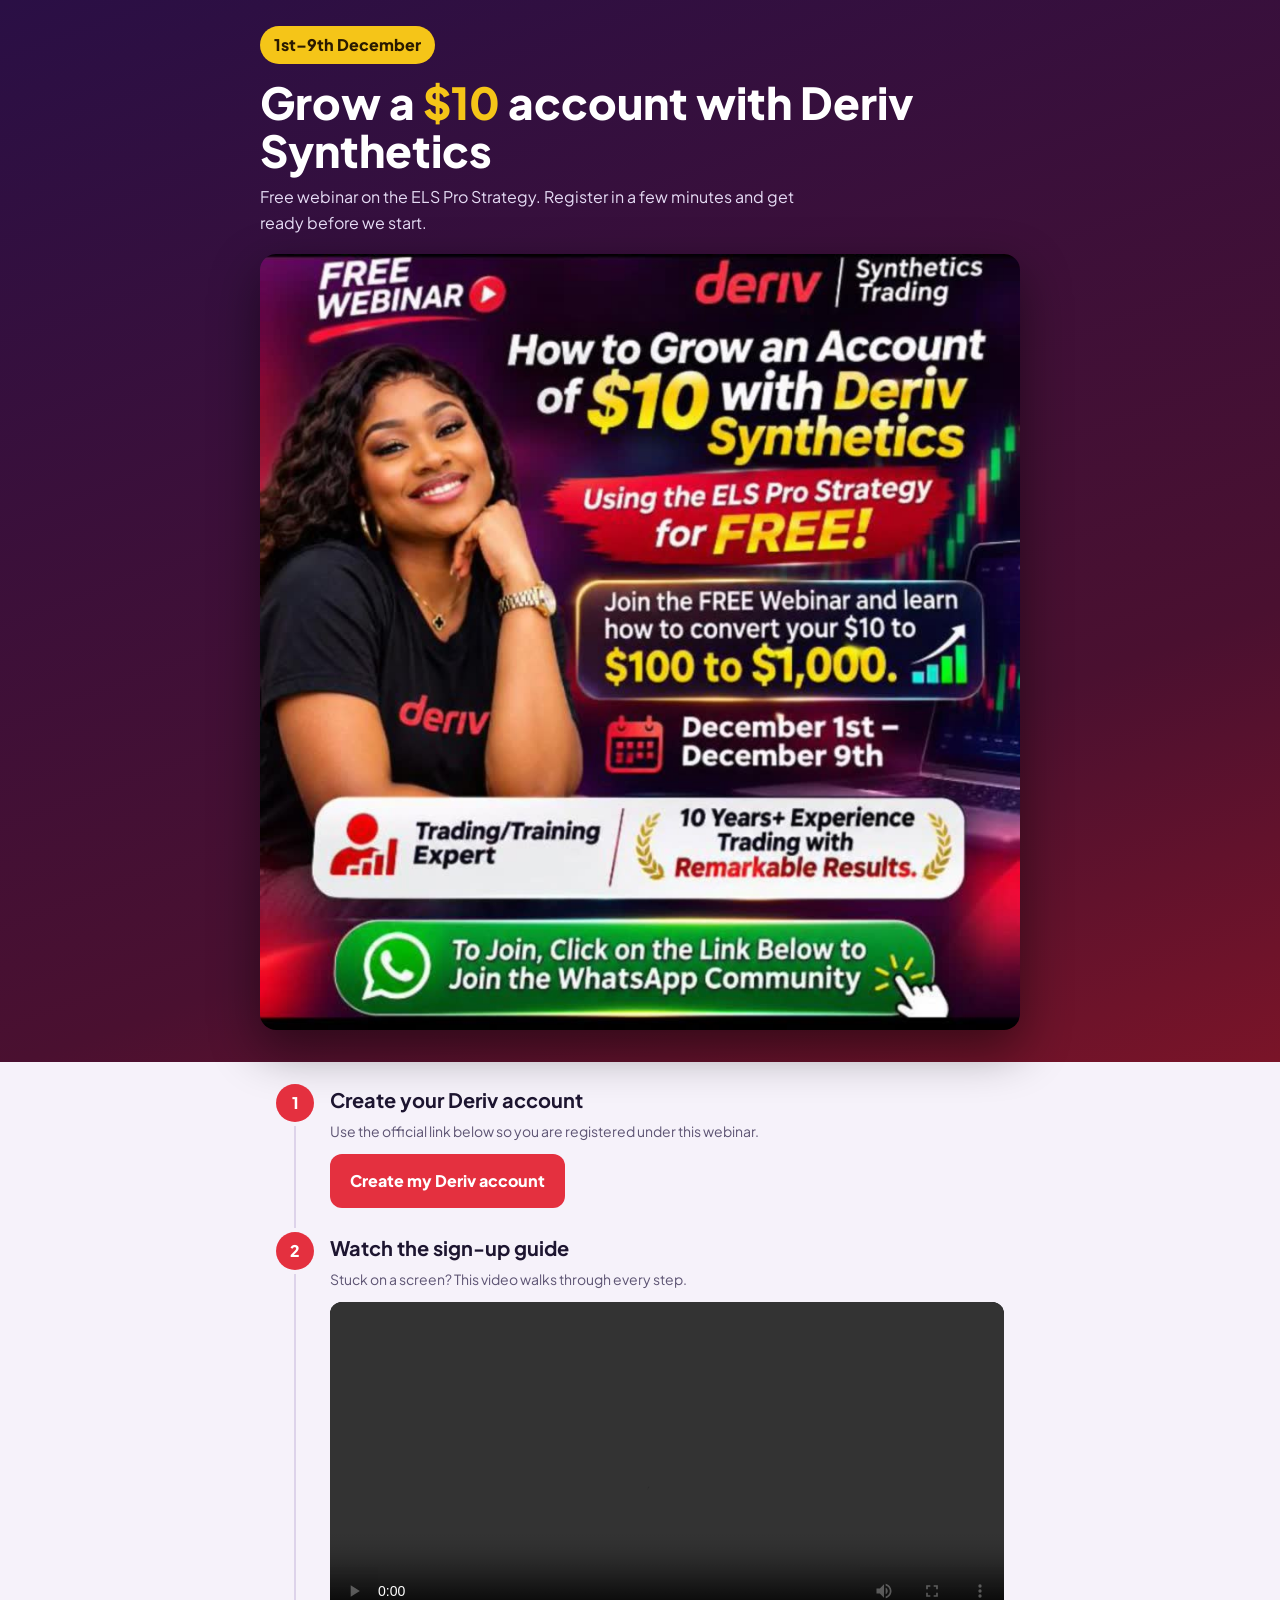
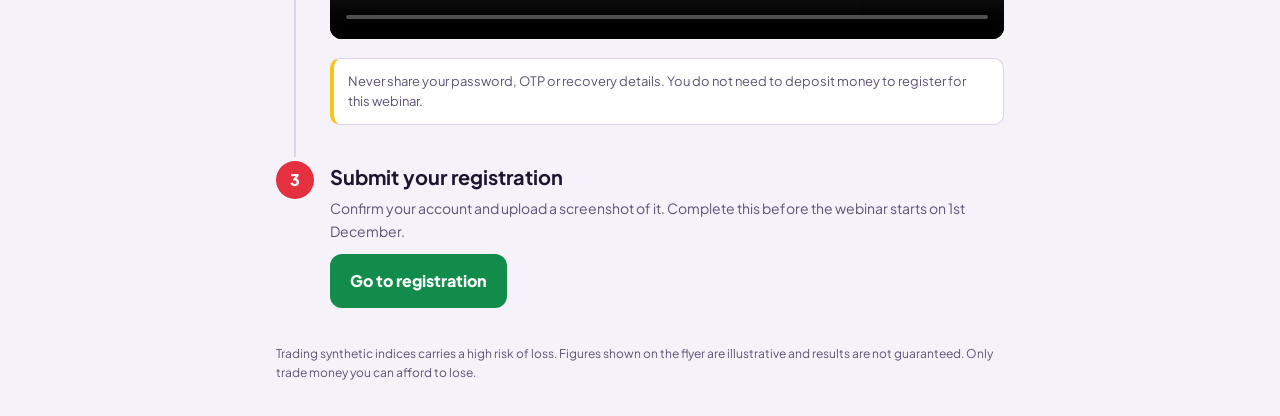
==== index.html @ f82a6b9a "Add files via upload" ====
<!doctype html><html lang="en"><head><meta charset="utf-8"><meta name="viewport" content="width=device-width, initial-scale=1, viewport-fit=cover"><link rel="stylesheet" href="https://fonts.googleapis.com/css2?family=Plus+Jakarta+Sans:wght@400;600;800&display=swap"><link rel="stylesheet" href="style.css"><title>Free Synthetics Webinar | Registration</title></head><body>
<header class="hero"><div class="in"><span class="date">1st–9th December</span>
<h1>Grow a <em>$10</em> account with Deriv Synthetics</h1>
<p>Free webinar on the ELS Pro Strategy. Register in a few minutes and get ready before we start.</p>
<img class="flyer" src="flyer.jpg" alt="Official flyer: Free webinar, How to Grow an Account of $10 with Deriv Synthetics, December 1st to 9th"></div></header>
<main><ol class="steps">
<li><h2>Create your Deriv account</h2><p class="sub">Use the official link below so you are registered under this webinar.</p><a class="btn" href="https://t.deriv.link?t=LGVWKPBXFGAL" target="_blank" rel="noopener">Create my Deriv account</a></li>
<li><h2>Watch the sign-up guide</h2><p class="sub">Stuck on a screen? This video walks through every step.</p><video controls playsinline preload="metadata" src="video.mp4"></video>
<div class="note">Never share your password, OTP or recovery details. You do not need to deposit money to register for this webinar.</div></li>
<li><h2>Submit your registration</h2><p class="sub">Confirm your account and upload a screenshot of it. Complete this before the webinar starts on 1st December.</p><a class="btn" style="background:var(--green)" href="register.html">Go to registration</a></li>
</ol></main><footer>Trading synthetic indices carries a high risk of loss. Figures shown on the flyer are illustrative and results are not guaranteed. Only trade money you can afford to lose.</footer></body></html>
---- style.css ----
:root{--bg:#f6f2fa;--card:#fff;--text:#1d1530;--muted:#5d5473;--line:#ddd3ea;--red:#e4303f;--gold:#f5c518;--green:#128c4a;box-sizing:border-box;padding-top:env(safe-area-inset-top,0px);padding-bottom:env(safe-area-inset-bottom,0px)}
@media (prefers-color-scheme:dark){:root:not([data-theme="light"]){--bg:#120a1f;--card:#1c1230;--text:#f3eefc;--muted:#b7aad0;--line:#3a2a58}}
:root[data-theme="dark"]{--bg:#120a1f;--card:#1c1230;--text:#f3eefc;--muted:#b7aad0;--line:#3a2a58}
*{box-sizing:border-box}
body{margin:0;background:var(--bg);color:var(--text);font-family:"Plus Jakarta Sans",system-ui,-apple-system,Segoe UI,Arial,sans-serif;line-height:1.6}
.hero{background:linear-gradient(160deg,#2a0f45,#4a1030 70%,#7a1428);color:#fff;padding:26px 18px 32px}
.in{max-width:760px;margin:auto}
.hero h1{font-size:clamp(28px,7vw,44px);line-height:1.1;margin:0 0 10px;font-weight:800}
.hero h1 em{font-style:normal;color:var(--gold)}
.hero p{margin:0 0 18px;color:#e6dcf5;max-width:560px}
.flyer{display:block;width:100%;border-radius:16px;box-shadow:0 18px 50px #0007}
.date{display:inline-block;background:var(--gold);color:#2a1a00;font-weight:800;padding:6px 14px;border-radius:999px;margin-bottom:14px}
main{max-width:760px;margin:auto;padding:22px 16px 36px}
.steps{list-style:none;margin:0;padding:0;counter-reset:s}
.steps>li{counter-increment:s;position:relative;padding:0 0 24px 54px}
.steps>li::before{content:counter(s);position:absolute;left:0;top:0;width:38px;height:38px;border-radius:50%;background:var(--red);color:#fff;font-weight:800;display:grid;place-items:center}
.steps>li::after{content:"";position:absolute;left:18px;top:42px;bottom:4px;width:2px;background:var(--line)}
.steps>li:last-child{padding-bottom:0}.steps>li:last-child::after{display:none}
h2{font-size:20px;margin:0 0 4px}.sub{color:var(--muted);font-size:14px;margin:0 0 12px}
.btn,button{display:inline-block;text-decoration:none;font:inherit;font-weight:800;padding:14px 20px;border-radius:12px;border:0;background:var(--red);color:#fff;text-align:center;cursor:pointer}
button.go{width:100%;background:var(--green);margin-top:16px}button:disabled{opacity:.6;cursor:wait}
video{width:100%;border-radius:12px;background:#000;max-height:520px}
.note{background:var(--card);border:1px solid var(--line);border-left:4px solid var(--gold);border-radius:10px;padding:12px 14px;font-size:13px;color:var(--muted);margin:12px 0}
form{background:var(--card);border:1px solid var(--line);border-radius:16px;padding:18px}
.g{display:grid;grid-template-columns:1fr 1fr;gap:14px}.full{grid-column:1/-1}
label{display:block;font-size:13px;font-weight:600;margin:0 0 6px}
input,select,textarea{width:100%;padding:12px;border-radius:10px;border:1px solid var(--line);background:var(--bg);color:var(--text);font:inherit;font-size:16px}
:focus-visible{outline:3px solid var(--gold);outline-offset:2px}
.chk{display:flex;gap:10px;align-items:flex-start;font-weight:400;font-size:13px;margin-top:12px}.chk input{width:auto;margin-top:4px}
#prev{display:none;max-width:160px;border-radius:10px;margin-top:10px;border:1px solid var(--line)}
#msg{color:#c0202e;font-weight:600;font-size:14px;margin:12px 0 0;min-height:1em}
.hp{position:absolute;left:-9999px}
.ok{text-align:center;padding:40px 10px}.tick{width:84px;height:84px;border-radius:50%;background:var(--green);color:#fff;font-size:46px;display:grid;place-items:center;margin:0 auto 16px}
footer{max-width:760px;margin:auto;padding:0 16px 34px;font-size:12px;color:var(--muted)}
@media(max-width:600px){.g{grid-template-columns:1fr}.full{grid-column:auto}}
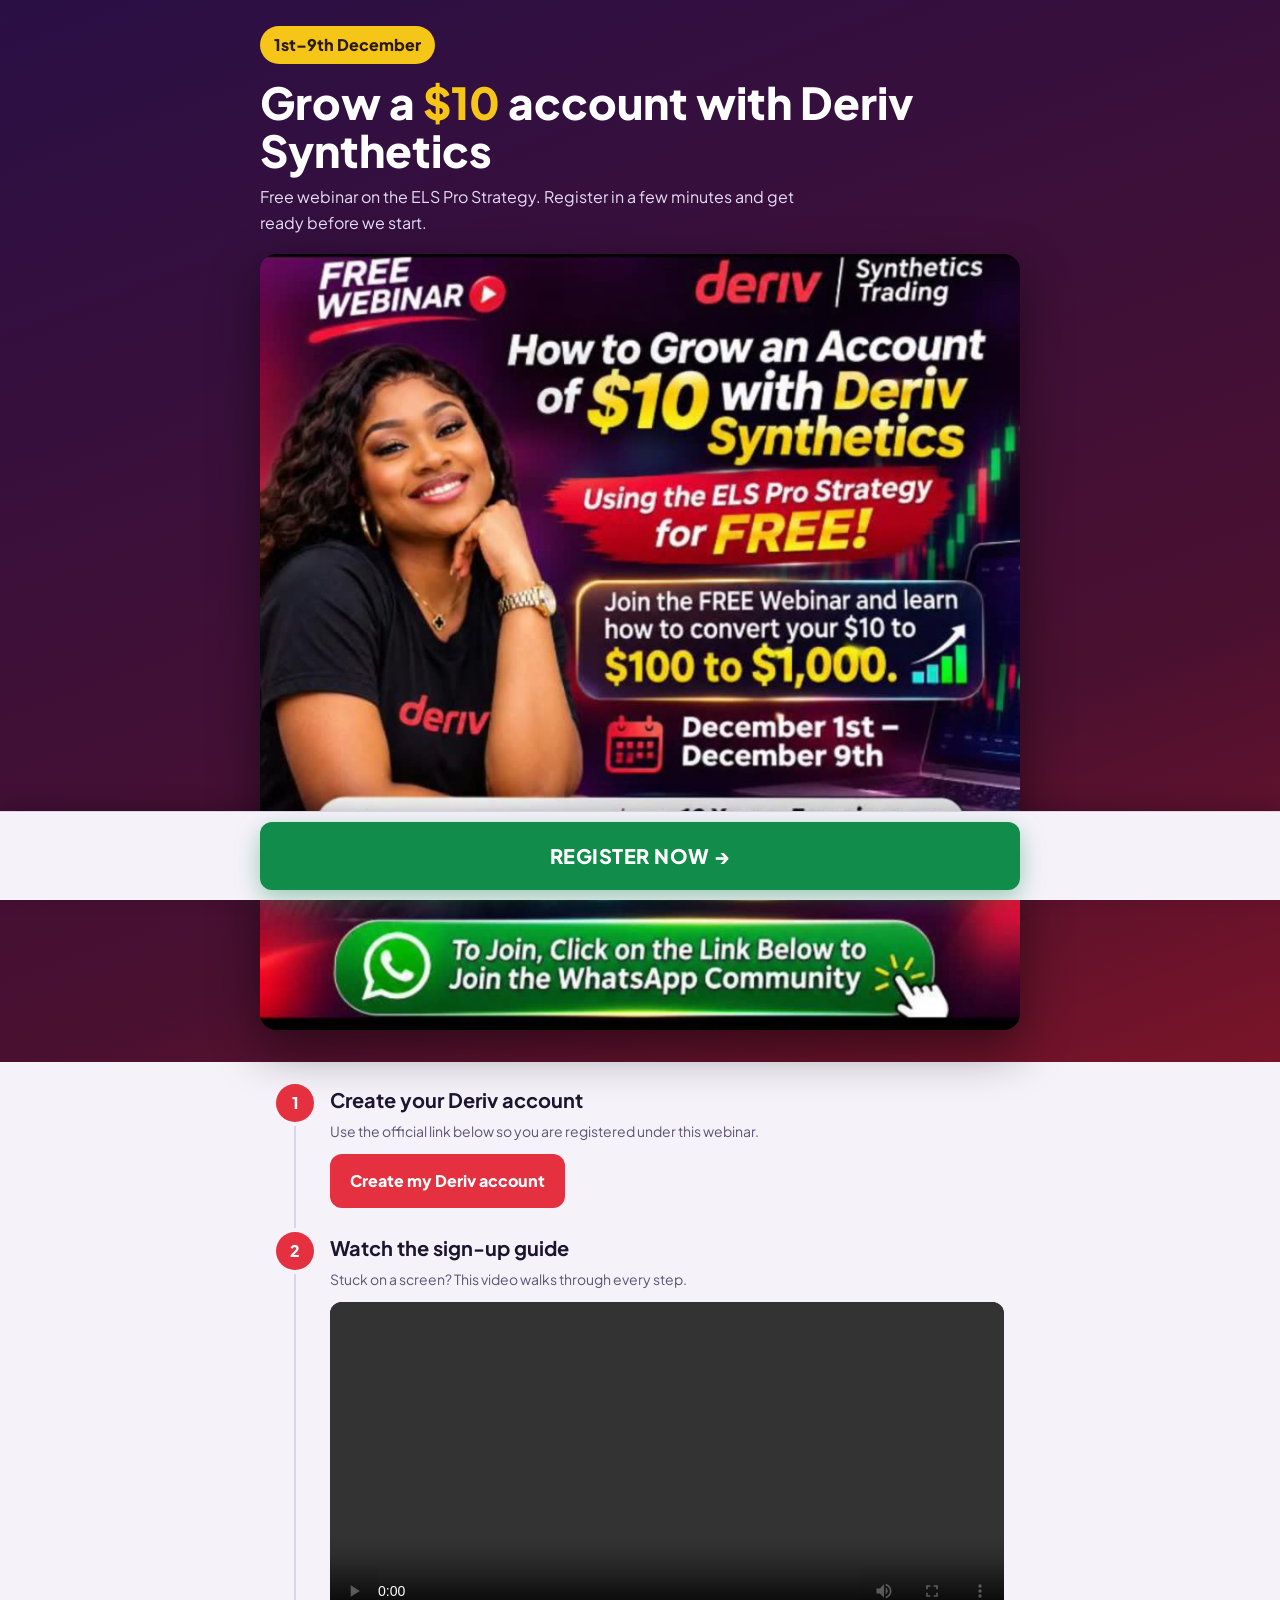
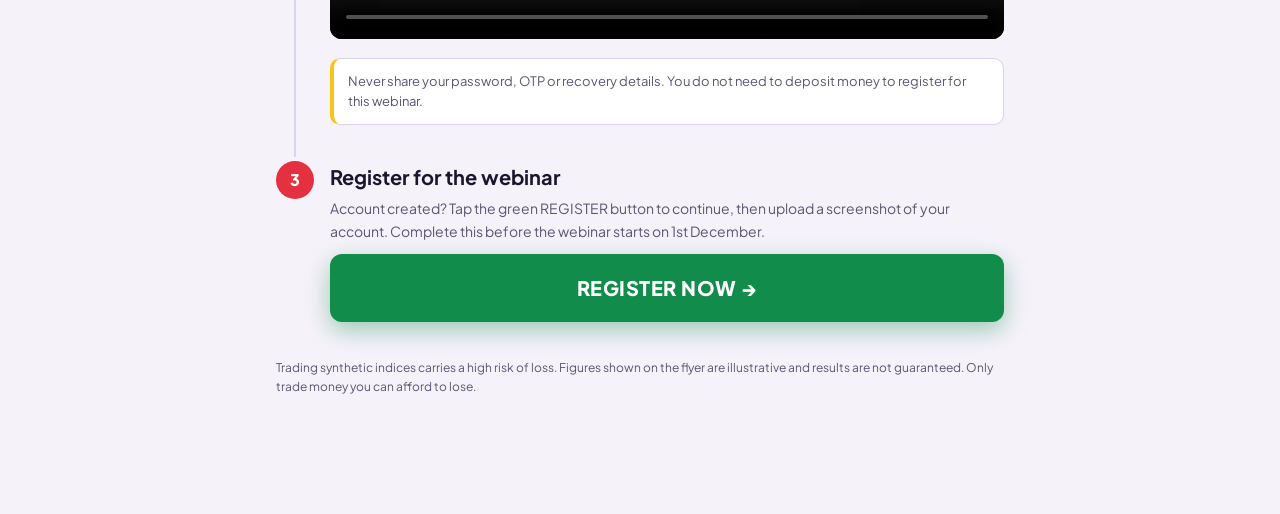
==== commit 56f7732d: "Add files via upload" ====
--- a/index.html
+++ b/index.html
@@ -7,5 +7,5 @@
 <li><h2>Create your Deriv account</h2><p class="sub">Use the official link below so you are registered under this webinar.</p><a class="btn" href="https://t.deriv.link?t=LGVWKPBXFGAL" target="_blank" rel="noopener">Create my Deriv account</a></li>
 <li><h2>Watch the sign-up guide</h2><p class="sub">Stuck on a screen? This video walks through every step.</p><video controls playsinline preload="metadata" src="video.mp4"></video>
 <div class="note">Never share your password, OTP or recovery details. You do not need to deposit money to register for this webinar.</div></li>
-<li><h2>Submit your registration</h2><p class="sub">Confirm your account and upload a screenshot of it. Complete this before the webinar starts on 1st December.</p><a class="btn" style="background:var(--green)" href="register.html">Go to registration</a></li>
-</ol></main><footer>Trading synthetic indices carries a high risk of loss. Figures shown on the flyer are illustrative and results are not guaranteed. Only trade money you can afford to lose.</footer></body></html>
+<li><h2>Register for the webinar</h2><p class="sub">Account created? Tap the green REGISTER button to continue, then upload a screenshot of your account. Complete this before the webinar starts on 1st December.</p><a class="btn reg" href="register.html">REGISTER NOW &rarr;</a></li>
+</ol></main><div class="sticky"><a class="btn reg" href="register.html">REGISTER NOW &rarr;</a></div><footer>Trading synthetic indices carries a high risk of loss. Figures shown on the flyer are illustrative and results are not guaranteed. Only trade money you can afford to lose.</footer></body></html>
--- a/style.css
+++ b/style.css
@@ -33,3 +33,10 @@
 .ok{text-align:center;padding:40px 10px}.tick{width:84px;height:84px;border-radius:50%;background:var(--green);color:#fff;font-size:46px;display:grid;place-items:center;margin:0 auto 16px}
 footer{max-width:760px;margin:auto;padding:0 16px 34px;font-size:12px;color:var(--muted)}
 @media(max-width:600px){.g{grid-template-columns:1fr}.full{grid-column:auto}}
+.btn.reg{display:block;width:100%;background:var(--green);font-size:20px;padding:18px 20px;letter-spacing:.5px;box-shadow:0 8px 24px #128c4a66;animation:pulse 1.6s infinite}
+@keyframes pulse{0%,100%{transform:scale(1)}50%{transform:scale(1.04)}}
+@media(prefers-reduced-motion:reduce){.btn.reg{animation:none}}
+.steps .btn.reg{margin-top:6px}
+.sticky{position:fixed;left:0;right:0;bottom:0;padding:10px 16px calc(10px + env(safe-area-inset-bottom,0px));background:var(--bg);border-top:1px solid var(--line);box-shadow:0 -6px 20px #0003;z-index:10}
+.sticky .btn.reg{max-width:760px;margin:auto}
+body:has(.sticky){padding-bottom:84px}
